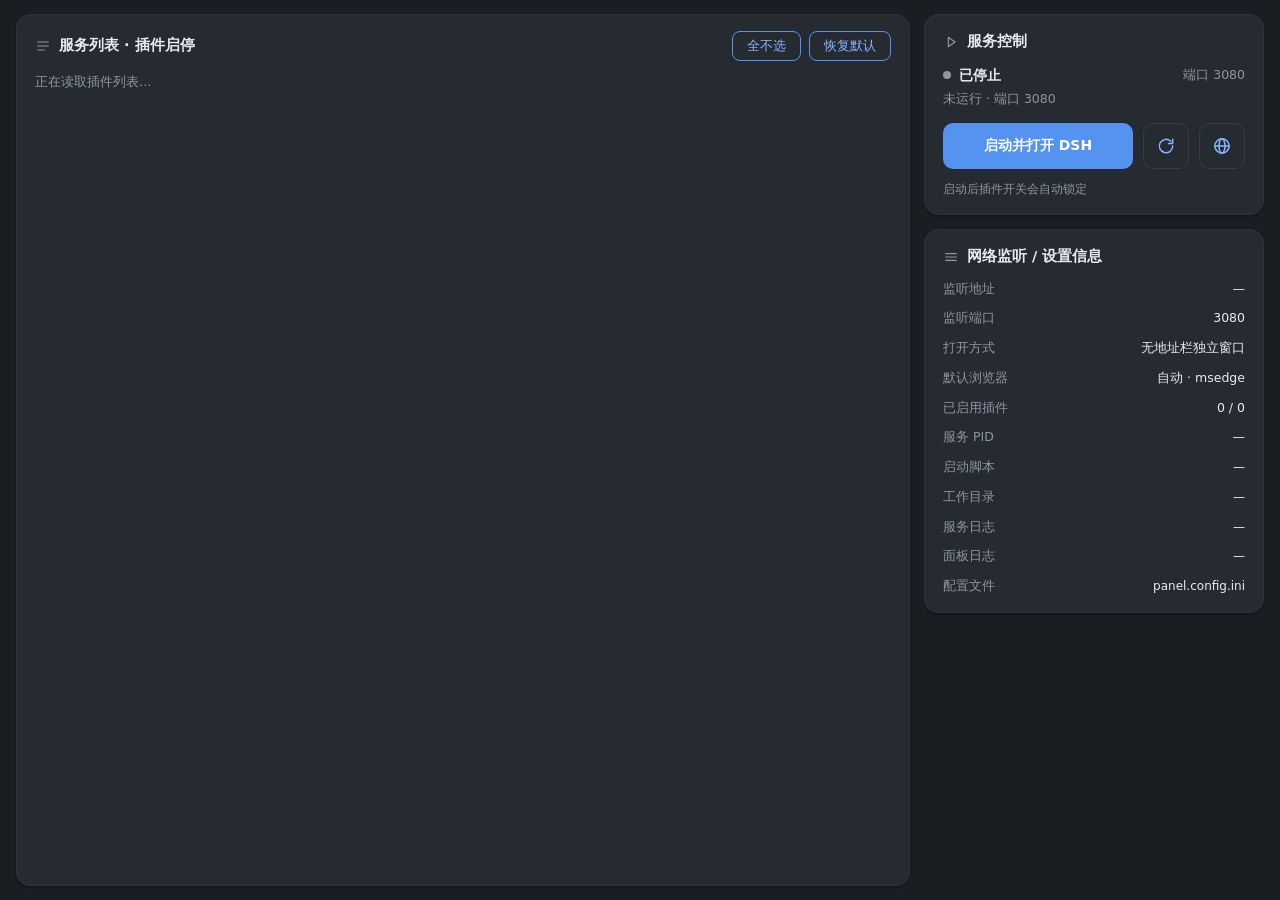
==== ui/index.html @ 0eb8ca0a "v0.2：内页改用 WebView2 渲染 界面从 WinForms 自绘改成 HTML/CSS/JS，业务逻辑与外壳保持不变。  - 新增 PanelHost.cs：WebView2 宿主。ui/ " ====
<!DOCTYPE html>
<html lang="zh-CN" data-theme="dark">
<head>
<meta charset="utf-8">
<meta name="viewport" content="width=device-width, initial-scale=1">
<meta name="color-scheme" content="dark light">
<title>DeepSeek Harness 控制台</title>
<link rel="stylesheet" href="style.css">
</head>
<body>

<!-- 外壳（标题栏、左侧导航、退出）仍然是 WinForms 的；
     这里只画内容区，通过 C# 推送的 {"t":"nav"} 消息切换显示哪个页面。 -->
<main class="content">

  <!-- ===== 服务页 ===== -->
  <section class="page active" id="page-service">
    <div class="col-main">
      <div class="card grow">
        <div class="card-head">
          <svg class="ci" viewBox="0 0 24 24"><path d="M4 6h16M4 12h16M4 18h10"/></svg>
          <h2>服务列表 · 插件启停</h2>
          <div class="head-btns">
            <button class="btn ghost" id="btnAllNone">全不选</button>
            <button class="btn ghost" id="btnReset">恢复默认</button>
          </div>
        </div>
        <div class="sum" id="pluginSum">正在读取插件列表…</div>
        <div class="plugin-list" id="pluginList"></div>
      </div>
    </div>

    <div class="col-side">
      <div class="card">
        <div class="card-head">
          <svg class="ci" viewBox="0 0 24 24"><path d="M8 5l10 7-10 7z"/></svg>
          <h2>服务控制</h2>
        </div>
        <div class="row-sp">
          <div class="state"><i class="dot" id="dot"></i><span id="stateText">已停止</span></div>
          <div class="port" id="portLabel">端口 3080</div>
        </div>
        <div class="url" id="urlText">未运行 · 端口 3080</div>
        <div class="btns" id="mainBtns">
          <button class="btn primary big" id="btnMain">启动并打开 DSH</button>
          <button class="btn icon" id="btnRestart" title="重启 DSH">
            <svg viewBox="0 0 24 24"><path d="M20 12a8 8 0 1 1-2.3-5.6"/><path d="M20 4v5h-5"/></svg>
          </button>
          <button class="btn icon" id="btnWeb" title="打开网页">
            <svg viewBox="0 0 24 24"><circle cx="12" cy="12" r="8.6"/><path d="M3.4 12h17.2"/><ellipse cx="12" cy="12" rx="3.6" ry="8.6"/></svg>
          </button>
        </div>
        <div class="hint" id="mainHint">启动后插件开关会自动锁定</div>
      </div>

      <div class="card">
        <div class="card-head">
          <svg class="ci" viewBox="0 0 24 24"><path d="M4 7h16M4 12h16M4 17h16"/></svg>
          <h2>网络监听 / 设置信息</h2>
        </div>
        <div class="kv">
          <div class="k">监听地址</div><div class="v" id="vAddr">—</div>
          <div class="k">监听端口</div><div class="v" id="vPort">3080</div>
          <div class="k">打开方式</div><div class="v" id="vMode">无地址栏独立窗口</div>
          <div class="k">默认浏览器</div><div class="v" id="vBrowser">自动 · msedge</div>
          <div class="k">已启用插件</div><div class="v" id="vPlugins">0 / 0</div>
          <div class="k">服务 PID</div><div class="v" id="vPid">—</div>
          <div class="k">启动脚本</div><div class="v mono" id="vSvcCmd">—</div>
          <div class="k">工作目录</div><div class="v mono" id="vWorkDir">—</div>
          <div class="k">服务日志</div><div class="v mono" id="vSvcLog">—</div>
          <div class="k">面板日志</div><div class="v mono" id="vStateLog">—</div>
          <div class="k">配置文件</div><div class="v mono" id="vCfg">panel.config.ini</div>
        </div>
      </div>
    </div>
  </section>

  <!-- ===== 设置页 ===== -->
  <section class="page scroll" id="page-settings">
    <div class="card">
      <div class="card-head">
        <svg class="ci" viewBox="0 0 24 24"><path d="M3 7.5A1.5 1.5 0 0 1 4.5 6h5l2 2.5h8A1.5 1.5 0 0 1 21 10v8.5A1.5 1.5 0 0 1 19.5 20h-15A1.5 1.5 0 0 1 3 18.5z"/></svg>
        <h2>DSH 目录</h2>
      </div>
      <div class="row">
        <div class="lab">目录</div>
        <div class="path" id="dshPath">—</div>
        <button class="btn ghost" id="btnPickDsh">选择…</button>
      </div>
      <div class="st" id="dshState">—</div>
      <div class="row gap">
        <button class="btn ghost" id="btnProbeDsh">重新自动探测</button>
        <span class="hint2">插件启停页读写的就是「目录 \ profiles \ web \ package.json」</span>
      </div>
    </div>

    <div class="card">
      <div class="card-head">
        <svg class="ci" viewBox="0 0 24 24"><circle cx="12" cy="12" r="3.2"/><path d="M12 3v2.5M12 18.5V21M3 12h2.5M18.5 12H21M5.6 5.6l1.8 1.8M16.6 16.6l1.8 1.8M18.4 5.6l-1.8 1.8M7.4 16.6l-1.8 1.8"/></svg>
        <h2>常规</h2>
      </div>
      <div class="srow"><div><div class="t">开机自启</div><div class="d">登录 Windows 后自动打开这个控制面板</div></div><label class="sw"><input type="checkbox" id="swAutoStart"><i></i></label></div>
      <div class="srow"><div><div class="t">启动服务后自动打开网页</div><div class="d">点「启动并打开 DSH」后自动拉起浏览器</div></div><label class="sw"><input type="checkbox" id="swOpenOnStart"><i></i></label></div>
      <div class="srow"><div><div class="t">启动后自动最小化到托盘</div><div class="d">面板起来后直接收进通知区域，不打扰你</div></div><label class="sw"><input type="checkbox" id="swAutoTray"><i></i></label></div>
    </div>

    <div class="card">
      <div class="card-head">
        <svg class="ci" viewBox="0 0 24 24"><circle cx="12" cy="12" r="8.6"/><path d="M3.4 12h17.2"/><ellipse cx="12" cy="12" rx="3.6" ry="8.6"/></svg>
        <h2>网页打开方式</h2>
      </div>
      <div class="row">
        <div class="lab">打开方式</div>
        <div class="seg" id="segMode">
          <button data-mode="tab">普通窗口</button>
          <button data-mode="app">无地址栏独立窗口</button>
        </div>
      </div>
      <div class="row">
        <div class="lab">默认浏览器</div>
        <div class="pick" id="pickBrowser">
          <button class="btn ghost wide" id="btnPickBrowser"><span id="browserLabel">自动</span><i class="caret"></i></button>
          <div class="menu" id="browserMenu" hidden></div>
        </div>
      </div>
      <div class="hint2">独立窗口（无地址栏）需要 Chromium 系浏览器；选 Firefox 会自动降级为普通窗口。</div>
    </div>

    <div class="card">
      <div class="card-head">
        <svg class="ci" viewBox="0 0 24 24"><path d="M4 7h16M4 12h16M4 17h16"/></svg>
        <h2>服务行为</h2>
      </div>
      <div class="srow"><div><div class="t">关闭面板时一并停止 DSH 服务</div><div class="d">不开则关掉面板不影响正在运行的 DSH</div></div><label class="sw"><input type="checkbox" id="swStopOnClose"><i></i></label></div>
      <div class="srow"><div><div class="t">服务意外停止时托盘气泡提示</div><div class="d">DSH 自己崩了或被外部杀掉时提醒你</div></div><label class="sw"><input type="checkbox" id="swNotifyCrash"><i></i></label></div>
    </div>

    <div class="card">
      <div class="card-head">
        <svg class="ci" viewBox="0 0 24 24"><circle cx="12" cy="12" r="3.2"/><path d="M12 3v2.5M12 18.5V21M3 12h2.5M18.5 12H21"/></svg>
        <h2>高级</h2>
      </div>
      <div class="row">
        <div class="lab">服务端口</div>
        <input class="inp" id="inpPort" value="3080">
        <button class="btn ghost" id="btnSavePort">保存</button>
        <span class="hint2">改动会在下次启动面板后生效</span>
      </div>
      <div class="srow"><div><div class="t">启动纯净 DSH</div><div class="d">插件出问题时，用官方默认插件集另起一个实例来排查</div></div><button class="btn ghost" id="btnClean">启动</button></div>
      <div class="srow"><div><div class="t">开发者模式</div><div class="d">记录面板与服务状态，并每 20 秒写一次心跳</div></div><label class="sw"><input type="checkbox" id="swDev"><i></i></label></div>
    </div>
  </section>

  <!-- ===== 日志页 ===== -->
  <section class="page" id="page-log">
    <div class="card col">
      <div class="card-head">
        <svg class="ci" viewBox="0 0 24 24"><path d="M4 6h16M4 12h16M4 18h16"/></svg>
        <h2>运行日志</h2>
        <div class="head-btns">
          <button class="btn ghost" id="btnLogClear">清空</button>
        </div>
      </div>
      <div class="log" id="logBox"></div>
    </div>
  </section>

  <!-- ===== 关于页 ===== -->
  <section class="page center-page" id="page-about">
    <div class="card center">
      <img class="ava big" src="avatar.png" alt="">
      <h1>DeepSeek Harness 控制台</h1>
      <div class="ver-line">Ver 0.2 · 蓝色大肥鱼</div>
      <p class="about-txt">
        给 DeepSeek Harness 套一个托盘外壳：一键启停服务、图形化开关插件、
        面板日志与服务日志随手可查。
      </p>
      <p class="about-sign">by deepseek 和大米饭｜提供白饭的主人 getingupdeer</p>
      <div class="about-links">
        <button class="btn ghost" id="btnOpenRepo">GitHub 仓库</button>
        <button class="btn ghost" id="btnDevTools">开发者工具</button>
      </div>
    </div>
  </section>

</main>

<div class="toast" id="toast"></div>
<script src="app.js"></script>
</body>
</html>
---- ui/style.css ----
/* ==========================================================================
   DeepSeek Harness 控制台 —— 配色与 WinForms 版 PanelTheme.cs 的 Pal 一一对应。
   切主题只改 <html data-theme="light|dark">，所有颜色由 CSS 变量整体重算，
   不存在「一半新一半旧」的中间态。
   ========================================================================== */

:root,
:root[data-theme="dark"] {
  --bg:          #1a1d22;
  --shell:       #20242a;
  --card:        #262a31;
  --panel2:      #2e333b;
  --text:        #e8ecf2;
  --sub:         #8c96a5;
  --border:      #373d46;
  --border-soft: #2f343c;
  --accent:      #5494f0;
  --accent-deep: #3a76d6;
  --accent-soft: #28374d;
  --accent-text: #85b6ff;
  --ok:          #3ec48c;
  --ok-soft:     #203a30;
  --warn:        #f0a850;
  --danger:      #ec6464;
  --danger-soft: #3e282c;
  --hover:       #2c3139;
  --log-bg:      #0f1114;
  --log-fg:      #b0e0b2;
  --log-dim:     #78889a;
  --shadow:      0 1px 3px rgba(0,0,0,.35);
}

:root[data-theme="light"] {
  --bg:          #edf0f6;
  --shell:       #e7ebf2;
  --card:        #ffffff;
  --panel2:      #f5f8fc;
  --text:        #212936;
  --sub:         #788596;
  --border:      #dfe5ee;
  --border-soft: #ecf1f8;
  --accent:      #2f6fe0;
  --accent-deep: #215abe;
  --accent-soft: #e8f1fe;
  --accent-text: #2560c8;
  --ok:          #169e6c;
  --ok-soft:     #e2f6ed;
  --warn:        #e28a2d;
  --danger:      #d64646;
  --danger-soft: #fdecec;
  --hover:       #f3f6fb;
  --log-bg:      #1a1d22;
  --log-fg:      #b0e0b2;
  --log-dim:     #78889a;
  --shadow:      0 1px 3px rgba(20,30,50,.08);
}

* { box-sizing: border-box; }

html, body {
  height: 100%;
  margin: 0;
  overflow: hidden;
}

body {
  background: var(--bg);
  color: var(--text);
  font: 13px/1.5 "Microsoft YaHei UI", "Microsoft YaHei", "Segoe UI", system-ui, sans-serif;
  -webkit-font-smoothing: antialiased;
  user-select: none;
}

.app { display: flex; height: 100%; }

/* ───────── 左侧导航 ───────── */
.nav {
  width: 220px;
  flex: 0 0 220px;
  background: var(--bg);
  display: flex;
  flex-direction: column;
  padding: 22px 14px 14px;
  gap: 18px;
}

.brand { display: flex; align-items: center; gap: 12px; padding: 0 6px 14px; }
.brand .ava { width: 56px; height: 56px; border-radius: 14px; flex: 0 0 auto; }
.brand .name { font-size: 15px; font-weight: 700; letter-spacing: .2px; }
.brand .sub  { font-size: 11px; color: var(--sub); margin-top: 2px; }
.brand .ver  { opacity: .8; }

.nav-list { display: flex; flex-direction: column; gap: 4px; }
.nav .exit { margin-top: auto; }

.nav-item {
  display: flex;
  align-items: center;
  gap: 12px;
  width: 100%;
  height: 44px;
  padding: 0 12px;
  border: 0;
  border-radius: 8px;
  background: transparent;
  color: var(--text);
  font: inherit;
  font-size: 14px;
  text-align: left;
  cursor: pointer;
  position: relative;
  transition: background .12s ease;
}
.nav-item svg { width: 18px; height: 18px; fill: none; stroke: currentColor; stroke-width: 1.7; stroke-linecap: round; stroke-linejoin: round; flex: 0 0 auto; opacity: .9; }
.nav-item:hover { background: var(--hover); }
.nav-item.active { background: var(--accent-soft); color: var(--accent-text); }
.nav-item.active::before {
  content: "";
  position: absolute; left: 0; top: 9px; bottom: 9px; width: 3px;
  border-radius: 0 3px 3px 0; background: var(--accent);
}
.nav-item.exit { color: var(--sub); }
.nav-item.exit:hover { color: var(--danger); background: var(--danger-soft); }

/* ───────── 内容区 ───────── */
/* 外壳（标题栏 / 左侧导航 / 退出）是 WinForms 的，这里铺满整个客户区剩余部分 */
.content {
  height: 100%;
  display: flex;
  flex-direction: column;
  min-width: 0;
  min-height: 0;
  padding: 14px 16px 14px 16px;
  overflow: hidden;
}

.page { display: none; flex: 1 1 auto; min-width: 0; min-height: 0; width: 100%; gap: 14px; }
.page.active { display: flex; }

#page-service { min-width: 0; }
.col-main { flex: 1 1 auto; min-width: 0; display: flex; flex-direction: column; }
.col-side { flex: 0 0 340px; min-width: 0; display: flex; flex-direction: column; gap: 14px; overflow: hidden; }
#page-settings { flex-direction: column; overflow-y: auto; overflow-x: hidden; min-height: 0; padding-right: 6px; }
#page-settings::-webkit-scrollbar { width: 10px; }
#page-settings::-webkit-scrollbar-thumb { background: var(--border); border-radius: 6px; border: 3px solid transparent; background-clip: content-box; }
#page-log { min-height: 0; }
#page-about { overflow: auto; }
#page-about .card.center { margin: auto; }
#page-about::-webkit-scrollbar { width: 10px; }
#page-about::-webkit-scrollbar-thumb { background: var(--border); border-radius: 6px; border: 3px solid transparent; background-clip: content-box; }

/* ───────── 卡片 ───────── */
.card {
  background: var(--card);
  border: 1px solid var(--border-soft);
  border-radius: 14px;
  padding: 16px 18px;
  box-shadow: var(--shadow);
  flex: 0 0 auto;
}
.card.grow { flex: 1 1 auto; display: flex; flex-direction: column; min-height: 0; }
.card.col  { flex: 1 1 auto; display: flex; flex-direction: column; min-height: 0; }
.card.center { text-align: center; padding: 36px 34px 30px; max-width: min(560px, 100%); }

.card-head { display: flex; align-items: center; gap: 8px; margin-bottom: 12px; }
.card-head .ci { width: 16px; height: 16px; fill: none; stroke: var(--sub); stroke-width: 1.8; stroke-linecap: round; stroke-linejoin: round; flex: 0 0 auto; }
.card-head h2 { font-size: 14.5px; font-weight: 700; margin: 0; flex: 1 1 auto; }
.head-btns { display: flex; gap: 8px; }

/* ───────── 按钮 ───────── */
.btn {
  border: 1px solid var(--border);
  background: transparent;
  color: var(--text);
  border-radius: 8px;
  height: 30px;
  padding: 0 14px;
  font: inherit;
  font-size: 12.5px;
  cursor: pointer;
  transition: background .12s ease, border-color .12s ease, color .12s ease;
}
.btn:hover { background: var(--hover); }
.btn:active { transform: translateY(1px); }
.btn.ghost { border-color: var(--accent); color: var(--accent-text); }
.btn.ghost:hover { background: var(--accent-soft); }
.btn.ghost.wide { flex: 1 1 auto; min-width: 0; justify-content: center; }
.btn.primary { border: 0; background: var(--accent); color: #fff; font-weight: 600; }
.btn.primary:hover { background: var(--accent-deep); }
.btn.primary.big { height: 46px; font-size: 14px; border-radius: 10px; flex: 1 1 auto; }
.btn.danger { border: 0; background: var(--danger); color: #fff; font-weight: 600; }
.btn.danger:hover { filter: brightness(.94); }
.btn.danger.big { height: 46px; font-size: 14px; border-radius: 10px; flex: 1 1 auto; }
.btn.icon { width: 46px; height: 46px; padding: 0; border-radius: 10px; display: grid; place-items: center; flex: 0 0 auto; }
.btn.icon svg { width: 20px; height: 20px; fill: none; stroke: var(--accent-text); stroke-width: 1.8; stroke-linecap: round; stroke-linejoin: round; }
.btn:disabled { opacity: .45; cursor: default; }
.btn[hidden] { display: none; }

/* ───────── 服务页 ───────── */
.sum { font-size: 12.5px; color: var(--sub); margin-bottom: 10px; }
.sum.warn { color: var(--danger); }

.plugin-list { flex: 1 1 auto; overflow-y: auto; min-height: 0; padding-right: 6px; }
.plugin-list::-webkit-scrollbar { width: 10px; }
.plugin-list::-webkit-scrollbar-thumb { background: var(--border); border-radius: 6px; border: 3px solid transparent; background-clip: content-box; }

.prow {
  display: flex;
  align-items: center;
  gap: 10px;
  height: 46px;
  padding: 0 8px;
  border-radius: 8px;
}
.prow:hover { background: var(--hover); }
.prow .pn { font-size: 13.5px; }
.prow .pv { font-size: 11.5px; color: var(--sub); }
.prow .sp { margin-left: auto; }
.prow.locked .pn { opacity: .55; }
.prow .tag {
  font-size: 10.5px; color: var(--sub); border: 1px solid var(--border);
  border-radius: 6px; padding: 1px 6px; margin-left: 8px;
}

.row-sp { display: flex; align-items: center; justify-content: space-between; margin-bottom: 4px; }
.state { display: flex; align-items: center; gap: 8px; font-size: 14px; font-weight: 600; }
.dot { width: 8px; height: 8px; border-radius: 50%; background: var(--sub); display: inline-block; }
.dot.on   { background: var(--ok); box-shadow: 0 0 0 3px var(--ok-soft); }
.dot.busy { background: var(--warn); box-shadow: 0 0 0 3px rgba(240,168,80,.18); animation: blip .9s ease-in-out infinite; }
@keyframes blip { 50% { opacity: .35; } }
.port { font-size: 12.5px; color: var(--sub); }
.url  { font-size: 12.5px; color: var(--sub); margin-bottom: 14px; word-break: break-all; }
.btns { display: flex; gap: 10px; }
.hint { font-size: 11.5px; color: var(--sub); margin-top: 12px; line-height: 1.5; }

.kv { display: grid; grid-template-columns: 96px 1fr; row-gap: 11px; column-gap: 10px; font-size: 12.5px; }
.kv .k { color: var(--sub); }
.kv .v { text-align: right; overflow: hidden; text-overflow: ellipsis; white-space: nowrap; }
.kv .v.mono { font-size: 12px; }

/* ───────── 设置页 ───────── */
.row { display: flex; align-items: center; gap: 12px; min-height: 34px; }
.row.gap { margin-top: 10px; }
.row .lab { flex: 0 0 92px; color: var(--sub); font-size: 12.5px; }
.path { flex: 1 1 auto; color: var(--danger); font-size: 13px; word-break: break-all; }
.path.ok { color: var(--text); }
.st { font-size: 12px; color: var(--danger); margin: 6px 0 2px; }
.st.ok { color: var(--sub); }
.hint2 { font-size: 11.5px; color: var(--sub); line-height: 1.5; }

.srow {
  display: flex; align-items: center; gap: 16px;
  padding: 12px 0;
  border-top: 1px solid var(--border-soft);
}
.srow:first-of-type { border-top: 0; }
.srow .t { font-size: 13.5px; }
.srow .d { font-size: 11.5px; color: var(--sub); margin-top: 2px; line-height: 1.45; }
.srow > div:first-child { flex: 1 1 auto; min-width: 0; }

/* 开关 */
.sw { flex: 0 0 auto; }
.sw input { display: none; }
.sw i {
  display: block; width: 46px; height: 26px; border-radius: 13px;
  background: var(--panel2); border: 1px solid var(--border);
  position: relative; cursor: pointer; transition: background .16s ease, border-color .16s ease;
}
.sw i::after {
  content: ""; position: absolute; top: 2px; left: 2px;
  width: 20px; height: 20px; border-radius: 50%;
  background: var(--sub); transition: transform .16s ease, background .16s ease;
}
.sw input:checked + i { background: var(--accent); border-color: var(--accent); }
.sw input:checked + i::after { transform: translateX(20px); background: #fff; }
.sw input:disabled + i { opacity: .45; cursor: default; }

/* 分段控件 */
.seg { display: inline-flex; background: var(--panel2); border-radius: 8px; padding: 3px; gap: 3px; }
.seg button {
  border: 0; background: transparent; color: var(--sub);
  font: inherit; font-size: 12.5px; border-radius: 6px;
  padding: 6px 16px; cursor: pointer; transition: background .12s ease, color .12s ease;
}
.seg button.active { background: var(--accent); color: #fff; }

.inp {
  width: 130px; height: 30px; border-radius: 8px;
  border: 1px solid var(--border); background: var(--panel2);
  color: var(--text); font: inherit; font-size: 13px; padding: 0 10px;
  outline: none;
}
.inp:focus { border-color: var(--accent); }

/* ───────── 日志页 ───────── */
.log {
  flex: 1 1 auto; min-height: 0; overflow-y: auto;
  background: var(--log-bg); border-radius: 10px;
  padding: 12px 14px; margin-top: 2px;
  font: 12px/1.65 "Cascadia Mono", "Consolas", monospace;
  color: var(--log-fg);
  white-space: pre-wrap; word-break: break-all;
  user-select: text;
}
.log::-webkit-scrollbar { width: 10px; }
.log::-webkit-scrollbar-thumb { background: var(--border); border-radius: 6px; border: 3px solid transparent; background-clip: content-box; }

/* ───────── 关于页 ───────── */
.card.center .ava.big { width: 96px; height: 96px; border-radius: 22px; }
.card.center h1 { font-size: 20px; margin: 16px 0 4px; }
.ver-line { font-size: 12px; color: var(--sub); }
.about-txt { font-size: 13px; color: var(--text); line-height: 1.8; margin: 18px 0 0; }
.about-sign { font-size: 11.5px; color: var(--accent-text); margin: 14px 0 0; font-weight: 600; }
.about-links { display: flex; gap: 10px; justify-content: center; margin-top: 22px; }

/* ───────── toast ───────── */
.toast {
  position: fixed; left: 50%; bottom: 26px; transform: translate(-50%, 14px);
  background: var(--panel2); color: var(--text);
  border: 1px solid var(--border); border-radius: 10px;
  padding: 10px 18px; font-size: 12.5px;
  box-shadow: 0 8px 24px rgba(0,0,0,.28);
  opacity: 0; pointer-events: none;
  transition: opacity .18s ease, transform .18s ease;
  max-width: 76%;
  text-align: center;
}
.toast.on { opacity: 1; transform: translate(-50%, 0); }

/* ───────── 自绘下拉（默认浏览器） ─────────
   原生 <select> 的展开列表是 Chromium 的顶层窗口：既不受面板边框裁剪，
   也没法改样式（用户看到的是系统白底菜单，还跑到面板外面去了）。
   所以整条下拉自己画：菜单是绝对定位的普通 div，跟着卡片走、样式统一。 */
.pick { position: relative; flex: 1 1 auto; min-width: 0; }
.pick .btn.ghost.wide { width: 100%; }
.pick .caret {
  width: 0; height: 0; margin-left: 8px;
  border-left: 4px solid transparent; border-right: 4px solid transparent;
  border-top: 5px solid currentColor; opacity: .8;
}
.pick .menu {
  position: absolute; left: 0; right: 0; top: calc(100% + 6px);
  background: var(--panel2);
  border: 1px solid var(--border);
  border-radius: 8px;
  padding: 5px;
  z-index: 40;
  max-height: 208px;
  overflow-y: auto;
  box-shadow: 0 10px 26px rgba(0,0,0,.34);
}
.pick .menu[hidden] { display: none; }
.pick .mi {
  display: block; width: 100%;
  text-align: left;
  padding: 8px 11px;
  border: 0; border-radius: 6px;
  background: transparent; color: var(--text);
  font: inherit; font-size: 12.5px;
  cursor: pointer;
  white-space: nowrap; overflow: hidden; text-overflow: ellipsis;
}
.pick .mi:hover { background: var(--hover); }
.pick .mi.on { color: var(--accent-text); font-weight: 600; }
.pick .mi.dim { color: var(--sub); }
.pick .sep { height: 1px; margin: 4px 6px; background: var(--border); }
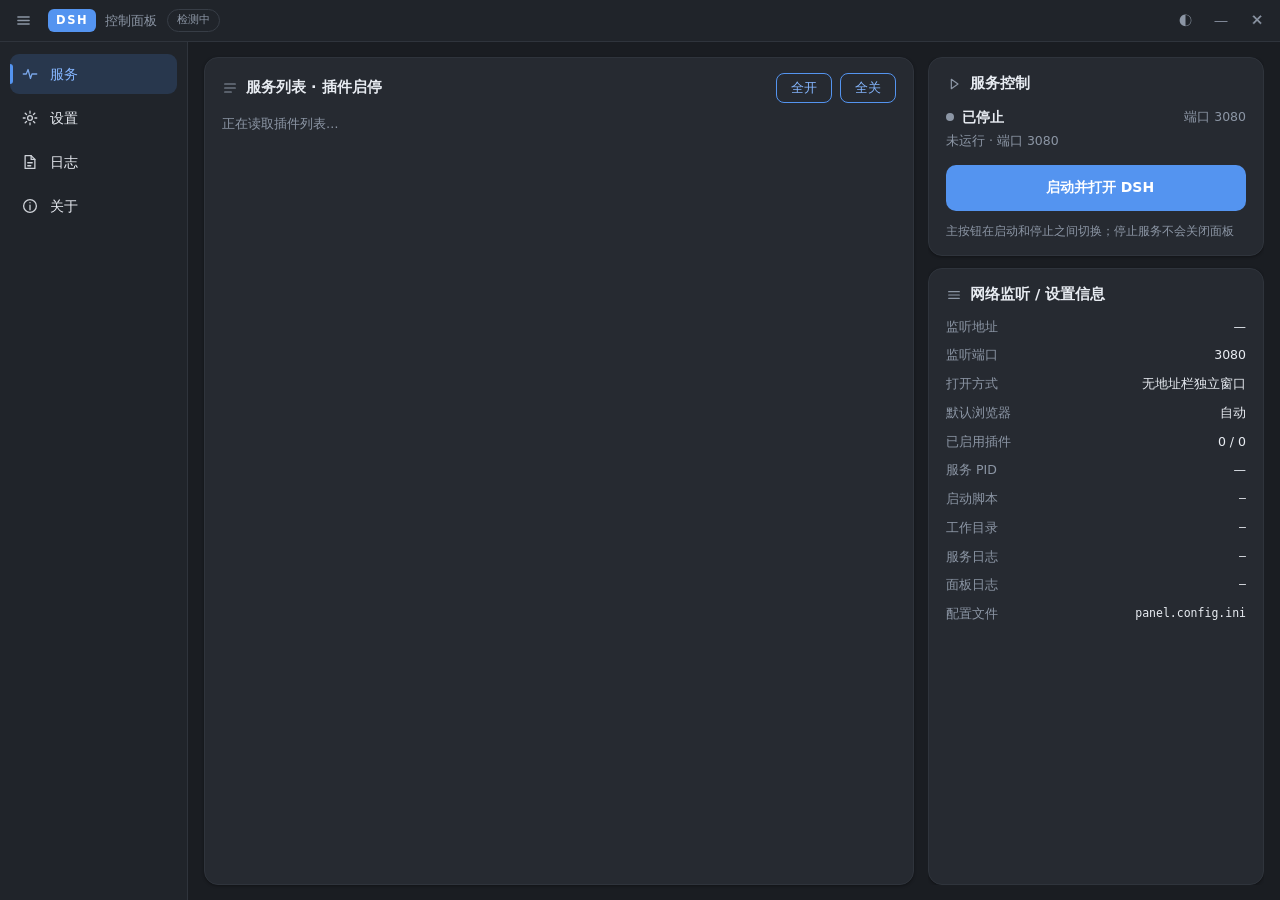
==== commit a7621ff7: "v2.0: 全新重写（net10.0-windows + 单 WebView2 渲染面） - 外壳从 WinForms 自绘改为网页绘制：整个窗口只有一块 WebView2，标题栏与导航由 HTML/" ====
--- a/ui/index.html
+++ b/ui/index.html
@@ -1,191 +1,263 @@
-<!DOCTYPE html>
-<html lang="zh-CN" data-theme="dark">
+<!doctype html>
+<html lang="zh-CN">
 <head>
-<meta charset="utf-8">
-<meta name="viewport" content="width=device-width, initial-scale=1">
-<meta name="color-scheme" content="dark light">
-<title>DeepSeek Harness 控制台</title>
-<link rel="stylesheet" href="style.css">
+  <meta charset="utf-8">
+  <meta name="viewport" content="width=device-width,initial-scale=1">
+  <title>DSH 控制面板</title>
+  <link rel="stylesheet" href="style.css">
 </head>
 <body>
-
-<!-- 外壳（标题栏、左侧导航、退出）仍然是 WinForms 的；
-     这里只画内容区，通过 C# 推送的 {"t":"nav"} 消息切换显示哪个页面。 -->
-<main class="content">
-
-  <!-- ===== 服务页 ===== -->
-  <section class="page active" id="page-service">
-    <div class="col-main">
-      <div class="card grow">
-        <div class="card-head">
-          <svg class="ci" viewBox="0 0 24 24"><path d="M4 6h16M4 12h16M4 18h10"/></svg>
-          <h2>服务列表 · 插件启停</h2>
-          <div class="head-btns">
-            <button class="btn ghost" id="btnAllNone">全不选</button>
-            <button class="btn ghost" id="btnReset">恢复默认</button>
-          </div>
-        </div>
-        <div class="sum" id="pluginSum">正在读取插件列表…</div>
-        <div class="plugin-list" id="pluginList"></div>
-      </div>
+  <!-- 标题栏：旧版是 WinForms 自绘（TitleButton + 一堆 DPI 补偿），本版由网页负责，
+       和内容区共用同一套渲染与主题变量，切主题天然原子。 -->
+  <header class="titlebar" id="titlebar">
+    <button class="collapse" id="btnCollapse" title="折叠导航">
+      <svg viewBox="0 0 24 24"><path d="M4 7h16M4 12h16M4 17h16"/></svg>
+    </button>
+    <div class="brand">
+      <span class="logo">DSH</span>
+      <span class="title" id="titleText">控制面板</span>
     </div>
-
-    <div class="col-side">
-      <div class="card">
-        <div class="card-head">
-          <svg class="ci" viewBox="0 0 24 24"><path d="M8 5l10 7-10 7z"/></svg>
-          <h2>服务控制</h2>
-        </div>
-        <div class="row-sp">
-          <div class="state"><i class="dot" id="dot"></i><span id="stateText">已停止</span></div>
-          <div class="port" id="portLabel">端口 3080</div>
-        </div>
-        <div class="url" id="urlText">未运行 · 端口 3080</div>
-        <div class="btns" id="mainBtns">
-          <button class="btn primary big" id="btnMain">启动并打开 DSH</button>
-          <button class="btn icon" id="btnRestart" title="重启 DSH">
-            <svg viewBox="0 0 24 24"><path d="M20 12a8 8 0 1 1-2.3-5.6"/><path d="M20 4v5h-5"/></svg>
-          </button>
-          <button class="btn icon" id="btnWeb" title="打开网页">
-            <svg viewBox="0 0 24 24"><circle cx="12" cy="12" r="8.6"/><path d="M3.4 12h17.2"/><ellipse cx="12" cy="12" rx="3.6" ry="8.6"/></svg>
-          </button>
-        </div>
-        <div class="hint" id="mainHint">启动后插件开关会自动锁定</div>
-      </div>
-
-      <div class="card">
-        <div class="card-head">
-          <svg class="ci" viewBox="0 0 24 24"><path d="M4 7h16M4 12h16M4 17h16"/></svg>
-          <h2>网络监听 / 设置信息</h2>
-        </div>
-        <div class="kv">
-          <div class="k">监听地址</div><div class="v" id="vAddr">—</div>
-          <div class="k">监听端口</div><div class="v" id="vPort">3080</div>
-          <div class="k">打开方式</div><div class="v" id="vMode">无地址栏独立窗口</div>
-          <div class="k">默认浏览器</div><div class="v" id="vBrowser">自动 · msedge</div>
-          <div class="k">已启用插件</div><div class="v" id="vPlugins">0 / 0</div>
-          <div class="k">服务 PID</div><div class="v" id="vPid">—</div>
-          <div class="k">启动脚本</div><div class="v mono" id="vSvcCmd">—</div>
-          <div class="k">工作目录</div><div class="v mono" id="vWorkDir">—</div>
-          <div class="k">服务日志</div><div class="v mono" id="vSvcLog">—</div>
-          <div class="k">面板日志</div><div class="v mono" id="vStateLog">—</div>
-          <div class="k">配置文件</div><div class="v mono" id="vCfg">panel.config.ini</div>
-        </div>
-      </div>
+    <span class="badge" id="stateBadge">检测中</span>
+    <div class="dragspace"></div>
+    <div class="tb-btns">
+      <button class="tb" id="btnTheme" title="切换主题">◐</button>
+      <button class="tb" id="btnMin" title="最小化">—</button>
+      <button class="tb tb-close" id="btnClose" title="关闭">✕</button>
     </div>
-  </section>
-
-  <!-- ===== 设置页 ===== -->
-  <section class="page scroll" id="page-settings">
-    <div class="card">
-      <div class="card-head">
-        <svg class="ci" viewBox="0 0 24 24"><path d="M3 7.5A1.5 1.5 0 0 1 4.5 6h5l2 2.5h8A1.5 1.5 0 0 1 21 10v8.5A1.5 1.5 0 0 1 19.5 20h-15A1.5 1.5 0 0 1 3 18.5z"/></svg>
-        <h2>DSH 目录</h2>
-      </div>
-      <div class="row">
-        <div class="lab">目录</div>
-        <div class="path" id="dshPath">—</div>
-        <button class="btn ghost" id="btnPickDsh">选择…</button>
-      </div>
-      <div class="st" id="dshState">—</div>
-      <div class="row gap">
-        <button class="btn ghost" id="btnProbeDsh">重新自动探测</button>
-        <span class="hint2">插件启停页读写的就是「目录 \ profiles \ web \ package.json」</span>
-      </div>
-    </div>
-
-    <div class="card">
-      <div class="card-head">
-        <svg class="ci" viewBox="0 0 24 24"><circle cx="12" cy="12" r="3.2"/><path d="M12 3v2.5M12 18.5V21M3 12h2.5M18.5 12H21M5.6 5.6l1.8 1.8M16.6 16.6l1.8 1.8M18.4 5.6l-1.8 1.8M7.4 16.6l-1.8 1.8"/></svg>
-        <h2>常规</h2>
-      </div>
-      <div class="srow"><div><div class="t">开机自启</div><div class="d">登录 Windows 后自动打开这个控制面板</div></div><label class="sw"><input type="checkbox" id="swAutoStart"><i></i></label></div>
-      <div class="srow"><div><div class="t">启动服务后自动打开网页</div><div class="d">点「启动并打开 DSH」后自动拉起浏览器</div></div><label class="sw"><input type="checkbox" id="swOpenOnStart"><i></i></label></div>
-      <div class="srow"><div><div class="t">启动后自动最小化到托盘</div><div class="d">面板起来后直接收进通知区域，不打扰你</div></div><label class="sw"><input type="checkbox" id="swAutoTray"><i></i></label></div>
-    </div>
-
-    <div class="card">
-      <div class="card-head">
-        <svg class="ci" viewBox="0 0 24 24"><circle cx="12" cy="12" r="8.6"/><path d="M3.4 12h17.2"/><ellipse cx="12" cy="12" rx="3.6" ry="8.6"/></svg>
-        <h2>网页打开方式</h2>
-      </div>
-      <div class="row">
-        <div class="lab">打开方式</div>
-        <div class="seg" id="segMode">
-          <button data-mode="tab">普通窗口</button>
-          <button data-mode="app">无地址栏独立窗口</button>
-        </div>
-      </div>
-      <div class="row">
-        <div class="lab">默认浏览器</div>
-        <div class="pick" id="pickBrowser">
-          <button class="btn ghost wide" id="btnPickBrowser"><span id="browserLabel">自动</span><i class="caret"></i></button>
-          <div class="menu" id="browserMenu" hidden></div>
-        </div>
-      </div>
-      <div class="hint2">独立窗口（无地址栏）需要 Chromium 系浏览器；选 Firefox 会自动降级为普通窗口。</div>
-    </div>
-
-    <div class="card">
-      <div class="card-head">
-        <svg class="ci" viewBox="0 0 24 24"><path d="M4 7h16M4 12h16M4 17h16"/></svg>
-        <h2>服务行为</h2>
-      </div>
-      <div class="srow"><div><div class="t">关闭面板时一并停止 DSH 服务</div><div class="d">不开则关掉面板不影响正在运行的 DSH</div></div><label class="sw"><input type="checkbox" id="swStopOnClose"><i></i></label></div>
-      <div class="srow"><div><div class="t">服务意外停止时托盘气泡提示</div><div class="d">DSH 自己崩了或被外部杀掉时提醒你</div></div><label class="sw"><input type="checkbox" id="swNotifyCrash"><i></i></label></div>
-    </div>
-
-    <div class="card">
-      <div class="card-head">
-        <svg class="ci" viewBox="0 0 24 24"><circle cx="12" cy="12" r="3.2"/><path d="M12 3v2.5M12 18.5V21M3 12h2.5M18.5 12H21"/></svg>
-        <h2>高级</h2>
-      </div>
-      <div class="row">
-        <div class="lab">服务端口</div>
-        <input class="inp" id="inpPort" value="3080">
-        <button class="btn ghost" id="btnSavePort">保存</button>
-        <span class="hint2">改动会在下次启动面板后生效</span>
-      </div>
-      <div class="srow"><div><div class="t">启动纯净 DSH</div><div class="d">插件出问题时，用官方默认插件集另起一个实例来排查</div></div><button class="btn ghost" id="btnClean">启动</button></div>
-      <div class="srow"><div><div class="t">开发者模式</div><div class="d">记录面板与服务状态，并每 20 秒写一次心跳</div></div><label class="sw"><input type="checkbox" id="swDev"><i></i></label></div>
-    </div>
-  </section>
-
-  <!-- ===== 日志页 ===== -->
-  <section class="page" id="page-log">
-    <div class="card col">
-      <div class="card-head">
-        <svg class="ci" viewBox="0 0 24 24"><path d="M4 6h16M4 12h16M4 18h16"/></svg>
-        <h2>运行日志</h2>
-        <div class="head-btns">
-          <button class="btn ghost" id="btnLogClear">清空</button>
-        </div>
-      </div>
-      <div class="log" id="logBox"></div>
-    </div>
-  </section>
-
-  <!-- ===== 关于页 ===== -->
-  <section class="page center-page" id="page-about">
-    <div class="card center">
-      <img class="ava big" src="avatar.png" alt="">
-      <h1>DeepSeek Harness 控制台</h1>
-      <div class="ver-line">Ver 0.2 · 蓝色大肥鱼</div>
-      <p class="about-txt">
-        给 DeepSeek Harness 套一个托盘外壳：一键启停服务、图形化开关插件、
-        面板日志与服务日志随手可查。
-      </p>
-      <p class="about-sign">by deepseek 和大米饭｜提供白饭的主人 getingupdeer</p>
-      <div class="about-links">
-        <button class="btn ghost" id="btnOpenRepo">GitHub 仓库</button>
-        <button class="btn ghost" id="btnDevTools">开发者工具</button>
-      </div>
-    </div>
-  </section>
-
-</main>
-
-<div class="toast" id="toast"></div>
-<script src="app.js"></script>
+  </header>
+
+  <div class="body">
+    <!-- 侧边导航：旧版是 WinForms 画的，本版用 SVG 图标 + 可折叠 -->
+    <nav class="sidebar" id="sidebar">
+      <button class="nav active" data-page="service" title="服务">
+        <svg class="nic" viewBox="0 0 24 24"><path d="M3 12h4l2.4-6 3.2 12 2-6H21"/></svg>
+        <span class="lbl">服务</span>
+      </button>
+      <button class="nav" data-page="settings" title="设置">
+        <svg class="nic" viewBox="0 0 24 24"><circle cx="12" cy="12" r="3.2"/><path d="M12 3v2.5M12 18.5V21M3 12h2.5M18.5 12H21M5.6 5.6l1.8 1.8M16.6 16.6l1.8 1.8M18.4 5.6l-1.8 1.8M7.4 16.6l-1.8 1.8"/></svg>
+        <span class="lbl">设置</span>
+      </button>
+      <button class="nav" data-page="log" title="日志">
+        <svg class="nic" viewBox="0 0 24 24"><path d="M5.5 3.5h8l5 5v12h-13z"/><path d="M13.5 3.5v5h5"/><path d="M9 13h6M9 17h4"/></svg>
+        <span class="lbl">日志</span>
+      </button>
+      <button class="nav" data-page="about" title="关于">
+        <svg class="nic" viewBox="0 0 24 24"><circle cx="12" cy="12" r="8.5"/><path d="M12 11v6M12 7.6v.01"/></svg>
+        <span class="lbl">关于</span>
+      </button>
+    </nav>
+
+    <main class="content" id="content">
+      <!-- ==================== 服务（双栏：左插件列表 / 右服务控制 + 信息） ==================== -->
+      <section class="page active" id="page-service">
+        <div class="col-main">
+          <div class="card grow">
+            <div class="card-head">
+              <svg class="ci" viewBox="0 0 24 24"><path d="M4 6h16M4 12h16M4 18h10"/></svg>
+              <h2>服务列表 · 插件启停</h2>
+              <div class="head-btns">
+                <button class="btn ghost" id="btnPluginAll">全开</button>
+                <button class="btn ghost" id="btnPluginNone">全关</button>
+              </div>
+            </div>
+            <div class="sum" id="pluginHint">正在读取插件列表…</div>
+            <div class="plugin-list" id="pluginList"></div>
+          </div>
+        </div>
+
+        <div class="col-side">
+          <div class="card">
+            <div class="card-head">
+              <svg class="ci" viewBox="0 0 24 24"><path d="M8 5l10 7-10 7z"/></svg>
+              <h2>服务控制</h2>
+            </div>
+            <div class="row-sp">
+              <div class="state"><i class="dot" id="dot"></i><span id="stateText">已停止</span></div>
+              <div class="port" id="portLabel">端口 3080</div>
+            </div>
+            <div class="url" id="urlText">未运行 · 端口 3080</div>
+            <div class="btns">
+              <button class="btn primary big" id="btnMain">
+                <svg class="bico" viewBox="0 0 24 24"><rect x="4" y="4" width="16" height="16" rx="3.5"/></svg>
+                <span class="btxt">启动并打开 DSH</span>
+              </button>
+              <button class="btn icon" id="btnRestart" title="重启 DSH" hidden>
+                <svg viewBox="0 0 24 24"><path d="M20 12a8 8 0 1 1-2.3-5.6"/><path d="M20 4v5h-5"/></svg>
+              </button>
+              <button class="btn ghost big confirm-restart" id="btnRestartConfirm">确认重启</button>
+              <button class="btn icon" id="btnOpenWeb" title="打开网页" hidden>
+                <svg viewBox="0 0 24 24"><circle cx="12" cy="12" r="8.6"/><path d="M3.4 12h17.2"/><ellipse cx="12" cy="12" rx="3.6" ry="8.6"/></svg>
+              </button>
+            </div>
+            <div class="hint" id="heroHint">主按钮在启动和停止之间切换；停止服务不会关闭面板</div>
+          </div>
+
+          <div class="card">
+            <div class="card-head">
+              <svg class="ci" viewBox="0 0 24 24"><path d="M4 7h16M4 12h16M4 17h16"/></svg>
+              <h2>网络监听 / 设置信息</h2>
+            </div>
+            <div class="kv">
+              <div class="k">监听地址</div><div class="v" id="kAddr">—</div>
+              <div class="k">监听端口</div><div class="v" id="kPort">3080</div>
+              <div class="k">打开方式</div><div class="v" id="kMode">无地址栏独立窗口</div>
+              <div class="k">默认浏览器</div><div class="v" id="kBrowser">自动</div>
+              <div class="k">已启用插件</div><div class="v" id="kPlugins">0 / 0</div>
+              <div class="k">服务 PID</div><div class="v" id="kPid">—</div>
+              <div class="k">启动脚本</div><div class="v mono ellip" id="kSvcCmd">—</div>
+              <div class="k">工作目录</div><div class="v mono ellip" id="kWorkDir">—</div>
+              <div class="k">服务日志</div><div class="v mono ellip" id="kSvcLog">—</div>
+              <div class="k">面板日志</div><div class="v mono ellip" id="kStateLog">—</div>
+              <div class="k">配置文件</div><div class="v mono ellip" id="kCfg">panel.config.ini</div>
+            </div>
+          </div>
+        </div>
+      </section>
+
+      <!-- ==================== 设置 ==================== -->
+      <section class="page scroll" id="page-settings">
+        <div class="card">
+          <div class="card-head">
+            <svg class="ci" viewBox="0 0 24 24"><path d="M3 7.5A1.5 1.5 0 0 1 4.5 6h5l2 2.5h8A1.5 1.5 0 0 1 21 10v8.5A1.5 1.5 0 0 1 19.5 20h-15A1.5 1.5 0 0 1 3 18.5z"/></svg>
+            <h2>DSH 目录</h2>
+          </div>
+          <div class="row">
+            <div class="lab">目录</div>
+            <div class="path" id="dshPath">—</div>
+            <button class="btn ghost" id="btnPickDsh">选择…</button>
+          </div>
+          <div class="st" id="dshState">—</div>
+          <div class="row gap">
+            <button class="btn ghost" id="btnProbeDsh">重新自动探测</button>
+            <span class="hint2">插件启停读写的就是「目录 \ profiles \ web \ package.json」</span>
+          </div>
+        </div>
+
+        <div class="card">
+          <div class="card-head">
+            <svg class="ci" viewBox="0 0 24 24"><circle cx="12" cy="12" r="3.2"/><path d="M12 3v2.5M12 18.5V21M3 12h2.5M18.5 12H21M5.6 5.6l1.8 1.8M16.6 16.6l1.8 1.8M18.4 5.6l-1.8 1.8M7.4 16.6l-1.8 1.8"/></svg>
+            <h2>常规</h2>
+          </div>
+          <div class="srow">
+            <div><div class="t">开机自启</div><div class="d">登录 Windows 后自动打开这个控制面板</div></div>
+            <label class="sw"><input type="checkbox" id="swAutoStart"><i></i></label>
+          </div>
+          <div class="srow">
+            <div><div class="t">启动服务后自动打开网页</div><div class="d">点「启动并打开 DSH」后自动拉起浏览器</div></div>
+            <label class="sw"><input type="checkbox" id="swAutoOpen"><i></i></label>
+          </div>
+          <div class="srow">
+            <div><div class="t">启动后自动最小化到托盘</div><div class="d">面板起来后直接收进通知区域，不打扰你</div></div>
+            <label class="sw"><input type="checkbox" id="swAutoTray"><i></i></label>
+          </div>
+          <div class="srow">
+            <div><div class="t">点关闭时收进托盘（不退出）</div><div class="d">不开则点 ✕ 直接退出面板进程</div></div>
+            <label class="sw"><input type="checkbox" id="swCloseToTray"><i></i></label>
+          </div>
+        </div>
+
+        <div class="card">
+          <div class="card-head">
+            <svg class="ci" viewBox="0 0 24 24"><circle cx="12" cy="12" r="8.6"/><path d="M3.4 12h17.2"/><ellipse cx="12" cy="12" rx="3.6" ry="8.6"/></svg>
+            <h2>网页打开方式</h2>
+          </div>
+          <div class="row">
+            <div class="lab">打开方式</div>
+            <div class="seg" id="segMode">
+              <button data-mode="tab">普通窗口</button>
+              <button data-mode="app">无地址栏独立窗口</button>
+            </div>
+          </div>
+          <div class="row">
+            <div class="lab">默认浏览器</div>
+            <div class="pick" id="pickBrowser">
+              <button class="btn ghost wide" id="btnPickBrowser"><span id="browserLabel">自动</span><i class="caret"></i></button>
+              <div class="menu" id="browserMenu" hidden></div>
+            </div>
+          </div>
+          <div class="hint2">独立窗口（无地址栏）需要 Chromium 系浏览器；选 Firefox 会自动降级为普通窗口。</div>
+        </div>
+
+        <div class="card">
+          <div class="card-head">
+            <svg class="ci" viewBox="0 0 24 24"><path d="M4 7h16M4 12h16M4 17h16"/></svg>
+            <h2>服务行为</h2>
+          </div>
+          <div class="srow">
+            <div><div class="t">关闭面板时一并停止 DSH 服务</div><div class="d">不开则关掉面板不影响正在运行的 DSH</div></div>
+            <label class="sw"><input type="checkbox" id="swStopWithPanel"><i></i></label>
+          </div>
+          <div class="srow">
+            <div><div class="t">服务意外停止时托盘气泡提示</div><div class="d">DSH 自己崩了或被外部杀掉时提醒你</div></div>
+            <label class="sw"><input type="checkbox" id="swBalloon"><i></i></label>
+          </div>
+        </div>
+
+        <div class="card">
+          <div class="card-head">
+            <svg class="ci" viewBox="0 0 24 24"><path d="M20 13.4A8.4 8.4 0 1 1 10.6 4a6.7 6.7 0 0 0 9.4 9.4z"/></svg>
+            <h2>外观</h2>
+          </div>
+          <div class="srow">
+            <div><div class="t">深色主题</div><div class="d">标题栏 ◐ 也能一键切换，两种方式等价</div></div>
+            <label class="sw"><input type="checkbox" id="swDark"><i></i></label>
+          </div>
+        </div>
+
+        <div class="card">
+          <div class="card-head">
+            <svg class="ci" viewBox="0 0 24 24"><circle cx="12" cy="12" r="3.2"/><path d="M12 3v2.5M12 18.5V21M3 12h2.5M18.5 12H21"/></svg>
+            <h2>高级</h2>
+          </div>
+          <div class="row">
+            <div class="lab">服务端口</div>
+            <input class="inp" id="inpPort" type="number" min="1" max="65535" step="1" value="3080">
+            <button class="btn ghost" id="btnPortSave">保存</button>
+            <span class="hint2">改动在下次启动 DSH 时生效</span>
+          </div>
+          <div class="srow">
+            <div><div class="t">启动纯净 DSH</div><div class="d">插件出问题时，用官方默认插件集另起一个实例来排查</div></div>
+            <button class="btn ghost" id="btnClean">启动</button>
+          </div>
+          <div class="srow">
+            <div><div class="t">开发者模式</div><div class="d">记录面板与服务状态，并每 20 秒写一次心跳</div></div>
+            <label class="sw"><input type="checkbox" id="swDev"><i></i></label>
+          </div>
+        </div>
+      </section>
+
+      <!-- ==================== 日志 ==================== -->
+      <section class="page" id="page-log">
+        <div class="card col">
+          <div class="card-head">
+            <svg class="ci" viewBox="0 0 24 24"><path d="M4 6h16M4 12h16M4 18h16"/></svg>
+            <h2>运行日志</h2>
+            <div class="head-btns">
+              <button class="btn ghost" id="btnClearLog">清空</button>
+            </div>
+          </div>
+          <div class="log" id="logBox"></div>
+        </div>
+      </section>
+
+      <!-- ==================== 关于 ==================== -->
+      <section class="page center-page" id="page-about">
+        <div class="card center">
+          <img class="ava big" src="avatar.png" alt="">
+          <h1>DSH 控制面板</h1>
+          <div class="ver-line">Ver 2.0</div>
+          <p class="about-sign">by deepseek 和大米饭｜提供白饭的主人 getingupdeer</p>
+          <div class="about-links">
+            <button class="btn ghost" id="btnRepo">GitHub 仓库</button>
+            <button class="btn ghost" id="btnDevTools">开发者工具</button>
+          </div>
+        </div>
+      </section>
+    </main>
+  </div>
+
+  <div class="toast" id="toast"></div>
+
+  <script src="app.js"></script>
 </body>
 </html>
--- a/ui/style.css
+++ b/ui/style.css
@@ -1,11 +1,17 @@
 /* ==========================================================================
-   DeepSeek Harness 控制台 —— 配色与 WinForms 版 PanelTheme.cs 的 Pal 一一对应。
-   切主题只改 <html data-theme="light|dark">，所有颜色由 CSS 变量整体重算，
-   不存在「一半新一半旧」的中间态。
+   DSH 控制面板 v1.0 —— 单渲染面样式
+
+   配色与组件来自旧面板 ui/style.css（与 WinForms 版 PanelTheme.cs 的 Pal 一一对应），
+   外壳（标题栏 / 可折叠侧边导航）是新版自己的。
+
+   与旧版的关键差别：
+     旧版主题是 WinForms 的 Theme 静态色板 + Retint 递归重涂，切换时会「半新半旧一帧」，
+     还有 CSS 与 GDI+ 两套颜色来源。本版全部走 CSS 变量：切主题只改一个 class，
+     浏览器合成面天然原子。
    ========================================================================== */
 
 :root,
-:root[data-theme="dark"] {
+body {
   --bg:          #1a1d22;
   --shell:       #20242a;
   --card:        #262a31;
@@ -28,9 +34,13 @@
   --log-fg:      #b0e0b2;
   --log-dim:     #78889a;
   --shadow:      0 1px 3px rgba(0,0,0,.35);
-}
-
-:root[data-theme="light"] {
+  --radius:      14px;
+  --title-h:     42px;
+  --nav-w:       188px;
+  --nav-w-min:   62px;
+}
+
+body.light {
   --bg:          #edf0f6;
   --shell:       #e7ebf2;
   --card:        #ffffff;
@@ -58,12 +68,14 @@
 * { box-sizing: border-box; }
 
 html, body {
+  margin: 0;
   height: 100%;
-  margin: 0;
   overflow: hidden;
 }
 
 body {
+  display: flex;
+  flex-direction: column;
   background: var(--bg);
   color: var(--text);
   font: 13px/1.5 "Microsoft YaHei UI", "Microsoft YaHei", "Segoe UI", system-ui, sans-serif;
@@ -71,103 +83,235 @@
   user-select: none;
 }
 
-.app { display: flex; height: 100%; }
-
-/* ───────── 左侧导航 ───────── */
-.nav {
-  width: 220px;
-  flex: 0 0 220px;
-  background: var(--bg);
+/*
+  切主题的这 220ms 内，给**所有**元素套同一条过渡。
+
+  为什么必须统一：颜色分散在几十条规则里，各自还有交互用的 transition
+  （body .18s / .nav .12s / .btn .12s / .sw .16s），而卡片、标题栏、侧边栏背景、
+  .srow 分隔线根本没写 transition —— 切主题时就变成「卡片瞬间变白、body 还在渐变」，
+  中间那几帧是明显的新旧混搭。统一成一条 .16s 后整个界面是同一个速度换过去的。
+
+  只在切换窗口内用 !important 压住各控件自己的过渡；窗口结束后移除，
+  hover / 开关滑动 / 抽屉展开的原有节奏完全不受影响。
+*/
+body.theming,
+body.theming * {
+  transition: background-color .16s ease, color .16s ease,
+              border-color .16s ease, box-shadow .16s ease !important;
+}
+body.theming ::-webkit-scrollbar-thumb {
+  transition: background-color .16s ease !important;
+}
+
+/* ============================ 标题栏 ============================ */
+
+.titlebar {
+  flex: none;
+  height: var(--title-h);
+  display: flex;
+  align-items: center;
+  gap: 10px;
+  padding: 0 6px 0 8px;
+  background: var(--shell);
+  border-bottom: 1px solid var(--border-soft);
+  user-select: none;
+  cursor: default;
+}
+
+.collapse {
+  width: 30px; height: 30px;
+  padding: 0;
+  border: 0; border-radius: 7px;
+  background: transparent; color: var(--sub);
+  display: grid; place-items: center;
+  cursor: pointer;
+}
+.collapse svg {
+  width: 17px; height: 17px;
+  fill: none; stroke: currentColor;
+  stroke-width: 1.9; stroke-linecap: round; stroke-linejoin: round;
+}
+.collapse:hover { background: var(--hover); color: var(--text); }
+
+.brand { display: flex; align-items: center; gap: 9px; pointer-events: none; }
+
+.logo {
+  font-weight: 700; font-size: 11.5px; letter-spacing: .14em;
+  color: #fff; background: var(--accent);
+  padding: 3px 8px; border-radius: 6px;
+}
+
+.titlebar .title { font-size: 13px; color: var(--sub); }
+
+.badge {
+  font-size: 11px; padding: 2px 9px; border-radius: 999px;
+  border: 1px solid var(--border); color: var(--sub);
+  pointer-events: none;
+}
+.badge.ok   { border-color: var(--ok);   color: var(--ok);   background: var(--ok-soft); }
+.badge.busy { border-color: var(--warn); color: var(--warn); }
+
+.dragspace { flex: 1 1 auto; height: 100%; }
+
+.tb-btns { display: flex; gap: 2px; }
+
+.tb {
+  width: 34px; height: 28px;
+  border: 0; border-radius: 6px;
+  background: transparent; color: var(--sub);
+  font-size: 13px; cursor: pointer;
+}
+.tb:hover { background: var(--hover); color: var(--text); }
+.tb-close:hover { background: var(--danger); color: #fff; }
+
+/* ============================ 主体 ============================ */
+
+.body {
+  flex: 1 1 auto;
+  display: flex;
+  min-height: 0;
+}
+
+/* ============================ 侧边导航 ============================ */
+
+.sidebar {
+  flex: none;
+  width: var(--nav-w);
+  padding: 12px 10px;
+  background: var(--shell);
+  border-right: 1px solid var(--border-soft);
   display: flex;
   flex-direction: column;
-  padding: 22px 14px 14px;
-  gap: 18px;
-}
-
-.brand { display: flex; align-items: center; gap: 12px; padding: 0 6px 14px; }
-.brand .ava { width: 56px; height: 56px; border-radius: 14px; flex: 0 0 auto; }
-.brand .name { font-size: 15px; font-weight: 700; letter-spacing: .2px; }
-.brand .sub  { font-size: 11px; color: var(--sub); margin-top: 2px; }
-.brand .ver  { opacity: .8; }
-
-.nav-list { display: flex; flex-direction: column; gap: 4px; }
-.nav .exit { margin-top: auto; }
-
-.nav-item {
+  gap: 4px;
+  transition: width .16s ease;
+  overflow: hidden;
+}
+
+body.collapsed .sidebar { width: var(--nav-w-min); padding: 12px 8px; }
+
+.nav {
   display: flex;
   align-items: center;
-  gap: 12px;
-  width: 100%;
-  height: 44px;
-  padding: 0 12px;
+  gap: 11px;
+  height: 40px;
+  padding: 0 11px;
   border: 0;
-  border-radius: 8px;
+  border-radius: 9px;
   background: transparent;
   color: var(--text);
   font: inherit;
-  font-size: 14px;
+  font-size: 13.5px;
   text-align: left;
   cursor: pointer;
+  white-space: nowrap;
   position: relative;
-  transition: background .12s ease;
-}
-.nav-item svg { width: 18px; height: 18px; fill: none; stroke: currentColor; stroke-width: 1.7; stroke-linecap: round; stroke-linejoin: round; flex: 0 0 auto; opacity: .9; }
-.nav-item:hover { background: var(--hover); }
-.nav-item.active { background: var(--accent-soft); color: var(--accent-text); }
-.nav-item.active::before {
+  transition: background .12s ease, color .12s ease;
+}
+
+.nav .nic {
+  flex: 0 0 auto;
+  width: 18px; height: 18px;
+  fill: none; stroke: currentColor;
+  stroke-width: 1.7; stroke-linecap: round; stroke-linejoin: round;
+  opacity: .88;
+}
+
+.nav:hover { background: var(--hover); }
+
+.nav.active { background: var(--accent-soft); color: var(--accent-text); }
+.nav.active::before {
   content: "";
-  position: absolute; left: 0; top: 9px; bottom: 9px; width: 3px;
+  position: absolute; left: 0; top: 10px; bottom: 10px; width: 3px;
   border-radius: 0 3px 3px 0; background: var(--accent);
 }
-.nav-item.exit { color: var(--sub); }
-.nav-item.exit:hover { color: var(--danger); background: var(--danger-soft); }
-
-/* ───────── 内容区 ───────── */
-/* 外壳（标题栏 / 左侧导航 / 退出）是 WinForms 的，这里铺满整个客户区剩余部分 */
+
+body.collapsed .nav { padding: 0 12px; }
+body.collapsed .nav .lbl { display: none; }
+
+/* ============================ 内容区 ============================ */
+
 .content {
-  height: 100%;
+  flex: 1 1 auto;
   display: flex;
   flex-direction: column;
   min-width: 0;
   min-height: 0;
-  padding: 14px 16px 14px 16px;
+  padding: 15px 16px;
   overflow: hidden;
 }
 
 .page { display: none; flex: 1 1 auto; min-width: 0; min-height: 0; width: 100%; gap: 14px; }
-.page.active { display: flex; }
-
-#page-service { min-width: 0; }
+.page.active { display: flex; animation: fade .16s ease; }
+
+@keyframes fade { from { opacity: 0; transform: translateY(3px); } to { opacity: 1; transform: none; } }
+
+/* 服务页：左插件列表 / 右服务控制 + 信息 */
+#page-service { flex-direction: row; min-width: 0; }
 .col-main { flex: 1 1 auto; min-width: 0; display: flex; flex-direction: column; }
-.col-side { flex: 0 0 340px; min-width: 0; display: flex; flex-direction: column; gap: 14px; overflow: hidden; }
-#page-settings { flex-direction: column; overflow-y: auto; overflow-x: hidden; min-height: 0; padding-right: 6px; }
-#page-settings::-webkit-scrollbar { width: 10px; }
-#page-settings::-webkit-scrollbar-thumb { background: var(--border); border-radius: 6px; border: 3px solid transparent; background-clip: content-box; }
+.col-side { flex: 0 0 336px; min-width: 0; display: flex; flex-direction: column; gap: 12px; overflow-y: auto; }
+
+/* 设置页：单栏滚动 */
+#page-settings { flex-direction: column; overflow-y: auto; overflow-x: hidden; padding-right: 6px; }
+
+/* 日志页撑满 */
 #page-log { min-height: 0; }
-#page-about { overflow: auto; }
-#page-about .card.center { margin: auto; }
-#page-about::-webkit-scrollbar { width: 10px; }
-#page-about::-webkit-scrollbar-thumb { background: var(--border); border-radius: 6px; border: 3px solid transparent; background-clip: content-box; }
-
-/* ───────── 卡片 ───────── */
+
+/* 关于页居中 */
+#page-about { overflow: auto; align-items: center; justify-content: center; }
+
+/* 细滚动条 */
+#page-settings::-webkit-scrollbar,
+.col-side::-webkit-scrollbar,
+.plugin-list::-webkit-scrollbar,
+.log::-webkit-scrollbar,
+#page-about::-webkit-scrollbar { width: 10px; height: 10px; }
+#page-settings::-webkit-scrollbar-thumb,
+.col-side::-webkit-scrollbar-thumb,
+.plugin-list::-webkit-scrollbar-thumb,
+.log::-webkit-scrollbar-thumb,
+#page-about::-webkit-scrollbar-thumb {
+  background: var(--border);
+  border-radius: 6px;
+  border: 3px solid transparent;
+  background-clip: content-box;
+}
+
+/* ============================ 卡片 ============================ */
+
 .card {
   background: var(--card);
   border: 1px solid var(--border-soft);
-  border-radius: 14px;
-  padding: 16px 18px;
+  border-radius: var(--radius);
+  padding: 15px 17px;
   box-shadow: var(--shadow);
   flex: 0 0 auto;
-}
-.card.grow { flex: 1 1 auto; display: flex; flex-direction: column; min-height: 0; }
-.card.col  { flex: 1 1 auto; display: flex; flex-direction: column; min-height: 0; }
-.card.center { text-align: center; padding: 36px 34px 30px; max-width: min(560px, 100%); }
+  max-width: 900px;
+}
+.card.grow { flex: 1 1 auto; display: flex; flex-direction: column; min-height: 0; max-width: none; }
+.card.col  { flex: 1 1 auto; display: flex; flex-direction: column; min-height: 0; max-width: none; }
+.card.center {
+  text-align: center;
+  padding: 34px 34px 28px;
+  max-width: min(560px, 100%);
+  margin: auto;
+}
 
 .card-head { display: flex; align-items: center; gap: 8px; margin-bottom: 12px; }
-.card-head .ci { width: 16px; height: 16px; fill: none; stroke: var(--sub); stroke-width: 1.8; stroke-linecap: round; stroke-linejoin: round; flex: 0 0 auto; }
+.card-head .ci {
+  width: 16px; height: 16px;
+  fill: none; stroke: var(--sub);
+  stroke-width: 1.8; stroke-linecap: round; stroke-linejoin: round;
+  flex: 0 0 auto;
+}
 .card-head h2 { font-size: 14.5px; font-weight: 700; margin: 0; flex: 1 1 auto; }
 .head-btns { display: flex; gap: 8px; }
 
-/* ───────── 按钮 ───────── */
+.col-side .card { max-width: none; }
+/* 右栏第二张卡（网络监听 / 设置信息）撑满剩余高度，别让下面空一块 */
+.col-side .card:last-child { flex: 1 1 auto; min-height: 0; }
+
+/* ============================ 按钮 ============================ */
+
 .btn {
   border: 1px solid var(--border);
   background: transparent;
@@ -180,86 +324,217 @@
   cursor: pointer;
   transition: background .12s ease, border-color .12s ease, color .12s ease;
 }
-.btn:hover { background: var(--hover); }
-.btn:active { transform: translateY(1px); }
+.btn:hover:not(:disabled) { background: var(--hover); }
+.btn:active:not(:disabled) { transform: translateY(1px); }
 .btn.ghost { border-color: var(--accent); color: var(--accent-text); }
-.btn.ghost:hover { background: var(--accent-soft); }
-.btn.ghost.wide { flex: 1 1 auto; min-width: 0; justify-content: center; }
+.btn.ghost:hover:not(:disabled) { background: var(--accent-soft); }
+.btn.ghost.wide { flex: 1 1 auto; min-width: 0; display: flex; align-items: center; justify-content: center; }
 .btn.primary { border: 0; background: var(--accent); color: #fff; font-weight: 600; }
-.btn.primary:hover { background: var(--accent-deep); }
-.btn.primary.big { height: 46px; font-size: 14px; border-radius: 10px; flex: 1 1 auto; }
+.btn.primary:hover:not(:disabled) { background: var(--accent-deep); }
+/* big 是主按钮尺寸：46px 高，和旁边的 46×46 图标按钮对齐。
+   flex 用 `1 1 0` 而不是 `1 1 auto`：basis 从 0 起才可插值，
+   「确认重启」展开时主按钮才能平滑收缩到 46px，而不是瞬间跳变。 */
+.btn.big {
+  height: 46px; font-size: 14px; border-radius: 10px;
+  flex: 1 1 0; min-width: 0;
+  display: flex; align-items: center; justify-content: center; gap: 8px;
+  overflow: hidden;
+  transition:
+    flex-basis .26s cubic-bezier(.4, 0, .2, 1),
+    flex-grow .26s cubic-bezier(.4, 0, .2, 1),
+    background-color .12s ease, border-color .12s ease, color .12s ease;
+}
+
+/* 主按钮里的方块图标：平时宽 0 透明，只在「确认重启」的收缩态淡入 + 展开。
+   用实心方块（fill）而不是描边 —— 1.8px 的空心细框缩到 46px 按钮里几乎看不见。 */
+.btn .bico {
+  width: 0; height: 22px; opacity: 0;
+  fill: currentColor; stroke: none;
+  flex: 0 0 auto;
+  transition: width .26s cubic-bezier(.4, 0, .2, 1), opacity .16s ease;
+}
+/* 文字即使透明也仍然占宽度，会把收缩态里的图标挤出 overflow 可视区，
+   所以宽度也要一起收到 0（max-width 可插值，过渡得动）。 */
+.btn .btxt {
+  transition: opacity .16s ease, max-width .26s cubic-bezier(.4, 0, .2, 1);
+  white-space: nowrap; overflow: hidden; max-width: 400px;
+}
+
+/* 收缩态：主按钮变成 46×46 方块，把中间的位置让给「确认重启」 */
+.btn.compact { flex: 0 0 46px; padding: 0; gap: 0; }
+.btn.compact .bico { width: 22px; opacity: 1; }
+.btn.compact .btxt { opacity: 0; max-width: 0; }
+
+/* 「确认重启」平时就在 DOM 里（不是 hidden），只是收成 0 宽 + 透明，
+   这样展开/收回才能靠 flex-basis 过渡，而不是 display:none 的硬切换。 */
+.btn.confirm-restart {
+  flex: 0 0 0; opacity: 0; padding: 0; min-width: 0;
+  margin-left: 0;
+  /* 边框也要收掉：留着 1px 的话它仍有 2px 宽，中间会多出一截空隙 */
+  border-width: 0;
+  overflow: hidden; pointer-events: none;
+  transition:
+    flex-grow .26s cubic-bezier(.4, 0, .2, 1),
+    flex-basis .26s cubic-bezier(.4, 0, .2, 1),
+    padding .26s cubic-bezier(.4, 0, .2, 1),
+    margin-left .26s cubic-bezier(.4, 0, .2, 1),
+    opacity .2s ease .05s;
+}
+.btn.confirm-restart.on {
+  flex: 1 1 0; opacity: 1; padding: 0 16px; margin-left: 10px;
+  border-width: 1px; pointer-events: auto;
+}
 .btn.danger { border: 0; background: var(--danger); color: #fff; font-weight: 600; }
-.btn.danger:hover { filter: brightness(.94); }
-.btn.danger.big { height: 46px; font-size: 14px; border-radius: 10px; flex: 1 1 auto; }
-.btn.icon { width: 46px; height: 46px; padding: 0; border-radius: 10px; display: grid; place-items: center; flex: 0 0 auto; }
-.btn.icon svg { width: 20px; height: 20px; fill: none; stroke: var(--accent-text); stroke-width: 1.8; stroke-linecap: round; stroke-linejoin: round; }
+/* 必须在这里重写 background：`.btn:hover:not(:disabled)` 带两个伪类，特异性 (0,3,0)
+   高于 `.btn.danger` 的 (0,2,0)，不重写的话悬停会把红底换成 --hover 的灰底，白字直接糊成一片。
+   悬停只做极轻的提亮，不做变暗。 */
+.btn.danger:hover:not(:disabled) { background: var(--danger); filter: brightness(1.06); }
+/* 「关闭网页 DSH」：同样是 big 主按钮，但边框转红，一眼能看出现在是「关」不是「开」 */
+.btn.big.close { border-color: var(--danger); color: var(--danger); }
+.btn.big.close:hover:not(:disabled) { background: var(--danger-soft); }
+.btn.icon {
+  width: 46px; height: 46px; padding: 0; border-radius: 10px;
+  display: grid; place-items: center; flex: 0 0 auto;
+  overflow: hidden;
+  /* 展开「确认重启」时重启图标要收成 0 宽，不能 display:none ——
+     否则主按钮会先瞬间吞掉这 56px，看起来像「先撑大再缩小」。 */
+  transition: width .26s cubic-bezier(.4, 0, .2, 1),
+              margin .26s cubic-bezier(.4, 0, .2, 1),
+              opacity .18s ease,
+              background-color .12s ease, border-color .12s ease;
+}
+/* 收起态：宽度和 margin-left 一起归零 —— 不占空间，也不留多余的间距。
+   border-box 下 width:0 压不住 1px 边框，必须把 border-width 也收掉，否则还残留 2px。 */
+.btn.icon.collapse {
+  width: 0; opacity: 0;
+  border-width: 0;
+  pointer-events: none;
+  margin-left: 0;
+}
+.btn.icon.danger { background: transparent; border: 1px solid var(--border); }
+.btn.icon.danger svg { stroke: var(--danger); }
+.btn.icon.danger:hover:not(:disabled) { background: var(--danger-soft); border-color: var(--danger); }
+.btn.icon svg {
+  width: 20px; height: 20px;
+  fill: none; stroke: var(--accent-text);
+  stroke-width: 1.8; stroke-linecap: round; stroke-linejoin: round;
+}
 .btn:disabled { opacity: .45; cursor: default; }
 .btn[hidden] { display: none; }
 
-/* ───────── 服务页 ───────── */
+/* 开↔关切换时轻轻缩一下，让「按钮真的换了个意思」看得出来 */
+@keyframes btnswap {
+  0%   { transform: scale(.96); opacity: .55; }
+  60%  { transform: scale(1.015); opacity: 1; }
+  100% { transform: none; opacity: 1; }
+}
+.btn.swap { animation: btnswap .22s ease; }
+
+/* 启动中：按钮表面来回扫一条亮带。只靠文字变灰太容易被当成「点了没反应」。 */
+.btn.busy { position: relative; overflow: hidden; }
+.btn.busy:disabled { opacity: .8; cursor: progress; }
+.btn.busy::after {
+  content: "";
+  position: absolute;
+  top: 0; bottom: 0;
+  left: -45%;
+  width: 45%;
+  background: linear-gradient(90deg, transparent, rgba(255,255,255,.30), transparent);
+  animation: sweep 1.15s linear infinite;
+  pointer-events: none;
+}
+@keyframes sweep { from { left: -45%; } to { left: 105%; } }
+
+.btn-row { display: flex; gap: 10px; flex-wrap: wrap; margin-top: 12px; }
+
+/* ============================ 服务页 ============================ */
+
 .sum { font-size: 12.5px; color: var(--sub); margin-bottom: 10px; }
 .sum.warn { color: var(--danger); }
+.sum.ok-text { color: var(--ok); }
 
 .plugin-list { flex: 1 1 auto; overflow-y: auto; min-height: 0; padding-right: 6px; }
-.plugin-list::-webkit-scrollbar { width: 10px; }
-.plugin-list::-webkit-scrollbar-thumb { background: var(--border); border-radius: 6px; border: 3px solid transparent; background-clip: content-box; }
 
 .prow {
   display: flex;
   align-items: center;
   gap: 10px;
-  height: 46px;
-  padding: 0 8px;
+  min-height: 46px;
+  padding: 5px 8px;
   border-radius: 8px;
 }
 .prow:hover { background: var(--hover); }
-.prow .pn { font-size: 13.5px; }
-.prow .pv { font-size: 11.5px; color: var(--sub); }
-.prow .sp { margin-left: auto; }
-.prow.locked .pn { opacity: .55; }
+.prow .pnm { flex: 1 1 auto; min-width: 0; }
+.prow .pn {
+  font-size: 13.5px;
+  display: flex; align-items: center; gap: 7px;
+  white-space: nowrap; overflow: hidden; text-overflow: ellipsis;
+}
+.prow .pmeta {
+  font-size: 11.5px; color: var(--sub); margin-top: 1px;
+  white-space: nowrap; overflow: hidden; text-overflow: ellipsis;
+}
+.prow .pmeta .pk { font-family: "Cascadia Mono", Consolas, monospace; }
 .prow .tag {
-  font-size: 10.5px; color: var(--sub); border: 1px solid var(--border);
-  border-radius: 6px; padding: 1px 6px; margin-left: 8px;
+  font-size: 10.5px; color: var(--sub);
+  border: 1px solid var(--border); border-radius: 6px;
+  padding: 0 6px; flex: 0 0 auto; line-height: 16px;
+}
+.prow.locked .pn, .prow.locked .pmeta { opacity: .55; }
+.prow .pv {
+  font-size: 11.5px; color: var(--sub); flex: 0 0 auto; padding: 0 2px;
+  max-width: 120px; overflow: hidden; text-overflow: ellipsis; white-space: nowrap;
 }
 
 .row-sp { display: flex; align-items: center; justify-content: space-between; margin-bottom: 4px; }
 .state { display: flex; align-items: center; gap: 8px; font-size: 14px; font-weight: 600; }
-.dot { width: 8px; height: 8px; border-radius: 50%; background: var(--sub); display: inline-block; }
+
+.dot {
+  width: 8px; height: 8px; border-radius: 50%;
+  background: var(--sub); display: inline-block;
+}
 .dot.on   { background: var(--ok); box-shadow: 0 0 0 3px var(--ok-soft); }
 .dot.busy { background: var(--warn); box-shadow: 0 0 0 3px rgba(240,168,80,.18); animation: blip .9s ease-in-out infinite; }
 @keyframes blip { 50% { opacity: .35; } }
+
 .port { font-size: 12.5px; color: var(--sub); }
-.url  { font-size: 12.5px; color: var(--sub); margin-bottom: 14px; word-break: break-all; }
-.btns { display: flex; gap: 10px; }
+.url  { font-size: 12.5px; color: var(--sub); margin-bottom: 14px; word-break: break-all; line-height: 1.5; }
+/* 间距不用 gap：中间那个 0 宽的「确认重启」会白占一个 gap，
+   导致「主按钮 → ⟳」和「⟳ → 🌐」间距不等（实测 10px vs 20px）。
+   改用相邻 margin，收起的元素自己把 margin-left 归零，三处间距永远是 10px。 */
+.btns { display: flex; }
+.btns > * + * { margin-left: 10px; }
 .hint { font-size: 11.5px; color: var(--sub); margin-top: 12px; line-height: 1.5; }
 
-.kv { display: grid; grid-template-columns: 96px 1fr; row-gap: 11px; column-gap: 10px; font-size: 12.5px; }
+.kv { display: grid; grid-template-columns: 92px 1fr; row-gap: 10px; column-gap: 10px; font-size: 12.5px; }
 .kv .k { color: var(--sub); }
-.kv .v { text-align: right; overflow: hidden; text-overflow: ellipsis; white-space: nowrap; }
-.kv .v.mono { font-size: 12px; }
-
-/* ───────── 设置页 ───────── */
+.kv .v { text-align: right; min-width: 0; overflow: hidden; text-overflow: ellipsis; white-space: nowrap; }
+.kv .v.mono { font-family: "Cascadia Mono", Consolas, monospace; font-size: 11.5px; }
+.kv .v.ellip { cursor: default; }
+
+/* ============================ 设置页 ============================ */
+
 .row { display: flex; align-items: center; gap: 12px; min-height: 34px; }
+.row + .row { margin-top: 6px; }
 .row.gap { margin-top: 10px; }
-.row .lab { flex: 0 0 92px; color: var(--sub); font-size: 12.5px; }
-.path { flex: 1 1 auto; color: var(--danger); font-size: 13px; word-break: break-all; }
+.row .lab { flex: 0 0 86px; color: var(--sub); font-size: 12.5px; }
+.path { flex: 1 1 auto; color: var(--danger); font-size: 12.5px; word-break: break-all; line-height: 1.45; }
 .path.ok { color: var(--text); }
-.st { font-size: 12px; color: var(--danger); margin: 6px 0 2px; }
+.st { font-size: 12px; color: var(--danger); margin: 6px 0 2px; line-height: 1.45; }
 .st.ok { color: var(--sub); }
 .hint2 { font-size: 11.5px; color: var(--sub); line-height: 1.5; }
 
 .srow {
   display: flex; align-items: center; gap: 16px;
-  padding: 12px 0;
-  border-top: 1px solid var(--border-soft);
-}
-.srow:first-of-type { border-top: 0; }
+  padding: 11px 0;
+}
+.srow + .srow { border-top: 1px solid var(--border-soft); }
 .srow .t { font-size: 13.5px; }
 .srow .d { font-size: 11.5px; color: var(--sub); margin-top: 2px; line-height: 1.45; }
 .srow > div:first-child { flex: 1 1 auto; min-width: 0; }
 
 /* 开关 */
-.sw { flex: 0 0 auto; }
+.sw { flex: 0 0 auto; cursor: pointer; display: block; }
 .sw input { display: none; }
 .sw i {
   display: block; width: 46px; height: 26px; border-radius: 13px;
@@ -282,17 +557,19 @@
   font: inherit; font-size: 12.5px; border-radius: 6px;
   padding: 6px 16px; cursor: pointer; transition: background .12s ease, color .12s ease;
 }
+.seg button:hover:not(.active) { color: var(--text); }
 .seg button.active { background: var(--accent); color: #fff; }
 
 .inp {
-  width: 130px; height: 30px; border-radius: 8px;
+  width: 120px; height: 30px; border-radius: 8px;
   border: 1px solid var(--border); background: var(--panel2);
   color: var(--text); font: inherit; font-size: 13px; padding: 0 10px;
   outline: none;
 }
 .inp:focus { border-color: var(--accent); }
 
-/* ───────── 日志页 ───────── */
+/* ============================ 日志 ============================ */
+
 .log {
   flex: 1 1 auto; min-height: 0; overflow-y: auto;
   background: var(--log-bg); border-radius: 10px;
@@ -302,18 +579,18 @@
   white-space: pre-wrap; word-break: break-all;
   user-select: text;
 }
-.log::-webkit-scrollbar { width: 10px; }
-.log::-webkit-scrollbar-thumb { background: var(--border); border-radius: 6px; border: 3px solid transparent; background-clip: content-box; }
-
-/* ───────── 关于页 ───────── */
-.card.center .ava.big { width: 96px; height: 96px; border-radius: 22px; }
+
+/* ============================ 关于页 ============================ */
+
+.card.center .ava.big { width: 96px; height: 96px; border-radius: 22px; display: block; margin: 0 auto; }
 .card.center h1 { font-size: 20px; margin: 16px 0 4px; }
 .ver-line { font-size: 12px; color: var(--sub); }
 .about-txt { font-size: 13px; color: var(--text); line-height: 1.8; margin: 18px 0 0; }
 .about-sign { font-size: 11.5px; color: var(--accent-text); margin: 14px 0 0; font-weight: 600; }
 .about-links { display: flex; gap: 10px; justify-content: center; margin-top: 22px; }
 
-/* ───────── toast ───────── */
+/* ============================ toast ============================ */
+
 .toast {
   position: fixed; left: 50%; bottom: 26px; transform: translate(-50%, 14px);
   background: var(--panel2); color: var(--text);
@@ -324,17 +601,18 @@
   transition: opacity .18s ease, transform .18s ease;
   max-width: 76%;
   text-align: center;
-}
-.toast.on { opacity: 1; transform: translate(-50%, 0); }
-
-/* ───────── 自绘下拉（默认浏览器） ─────────
+  z-index: 60;
+}
+.toast.show { opacity: 1; transform: translate(-50%, 0); }
+
+/* ============================ 自绘下拉（默认浏览器） ============================
    原生 <select> 的展开列表是 Chromium 的顶层窗口：既不受面板边框裁剪，
    也没法改样式（用户看到的是系统白底菜单，还跑到面板外面去了）。
    所以整条下拉自己画：菜单是绝对定位的普通 div，跟着卡片走、样式统一。 */
 .pick { position: relative; flex: 1 1 auto; min-width: 0; }
 .pick .btn.ghost.wide { width: 100%; }
 .pick .caret {
-  width: 0; height: 0; margin-left: 8px;
+  width: 0; height: 0; margin-left: 8px; flex: 0 0 auto;
   border-left: 4px solid transparent; border-right: 4px solid transparent;
   border-top: 5px solid currentColor; opacity: .8;
 }
@@ -345,11 +623,12 @@
   border-radius: 8px;
   padding: 5px;
   z-index: 40;
-  max-height: 208px;
+  max-height: 216px;
   overflow-y: auto;
   box-shadow: 0 10px 26px rgba(0,0,0,.34);
 }
 .pick .menu[hidden] { display: none; }
+.pick .menu.up { top: auto; bottom: calc(100% + 6px); }
 .pick .mi {
   display: block; width: 100%;
   text-align: left;
